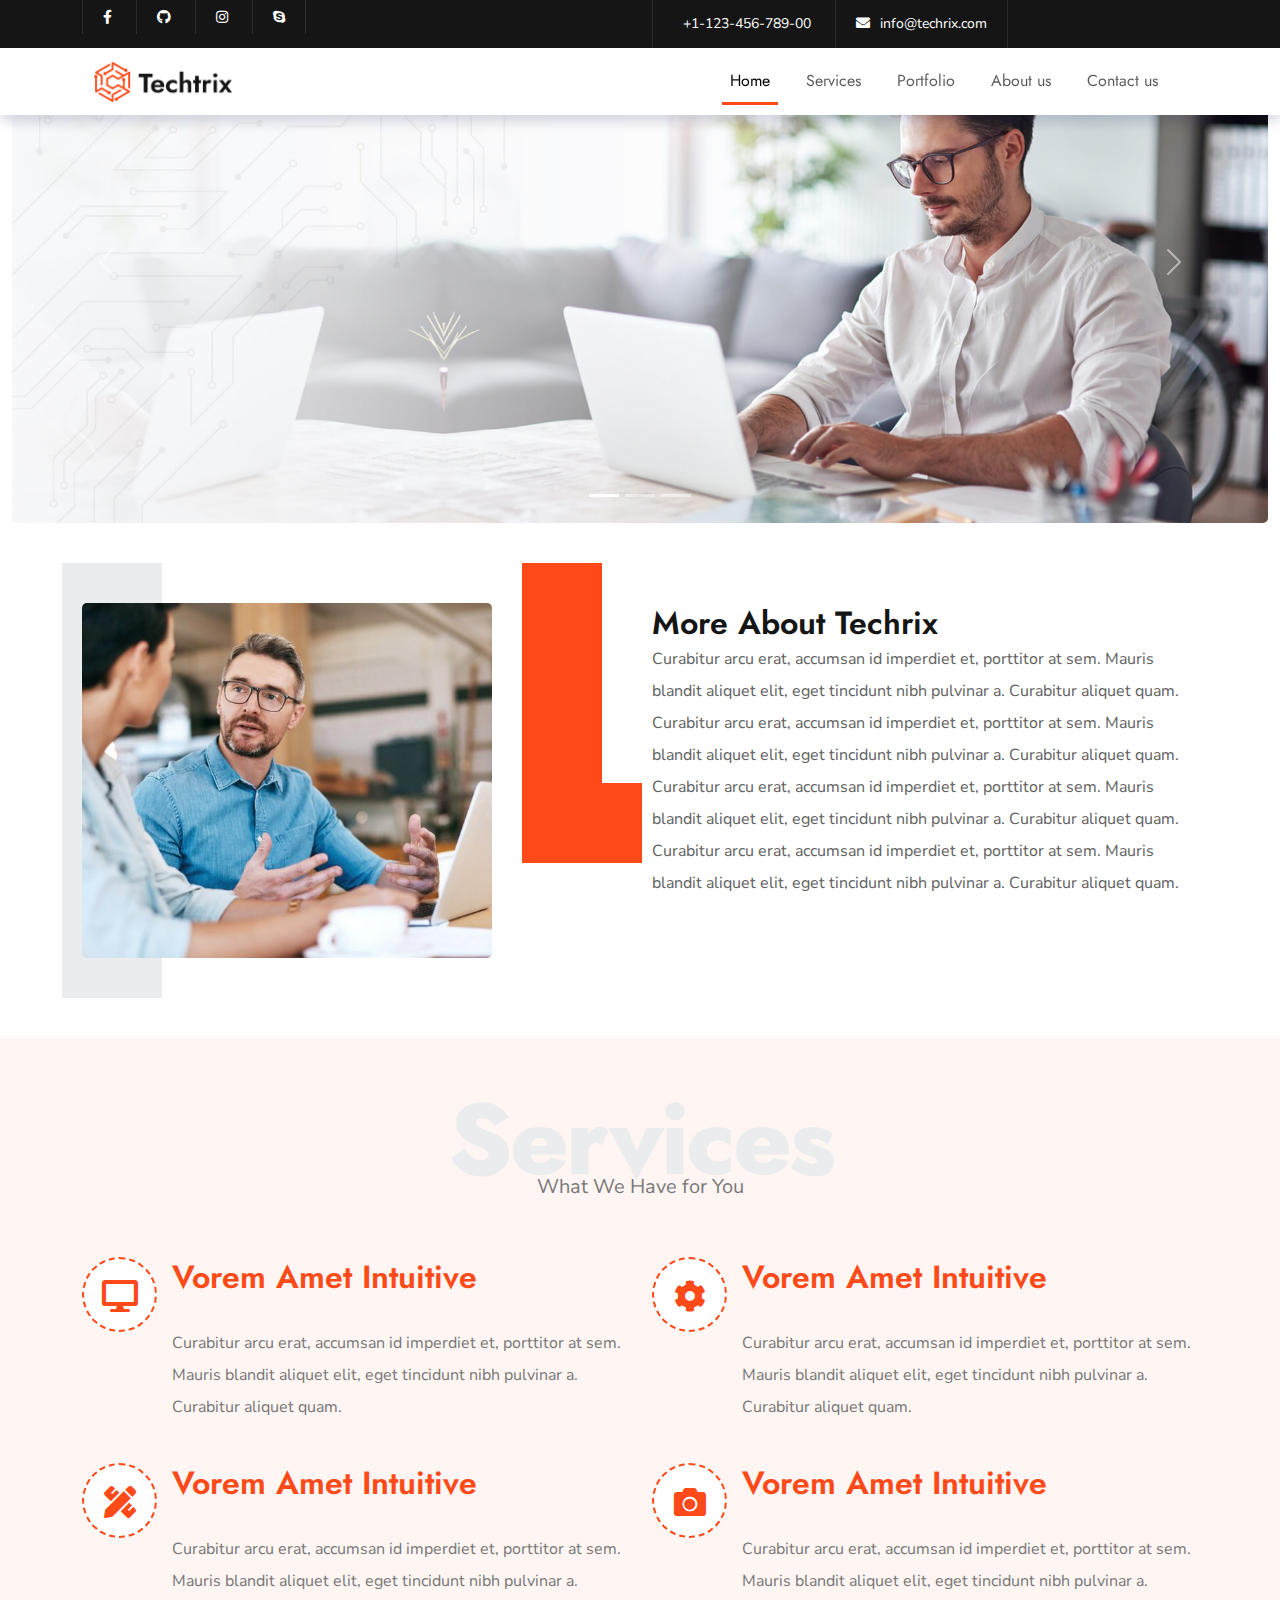
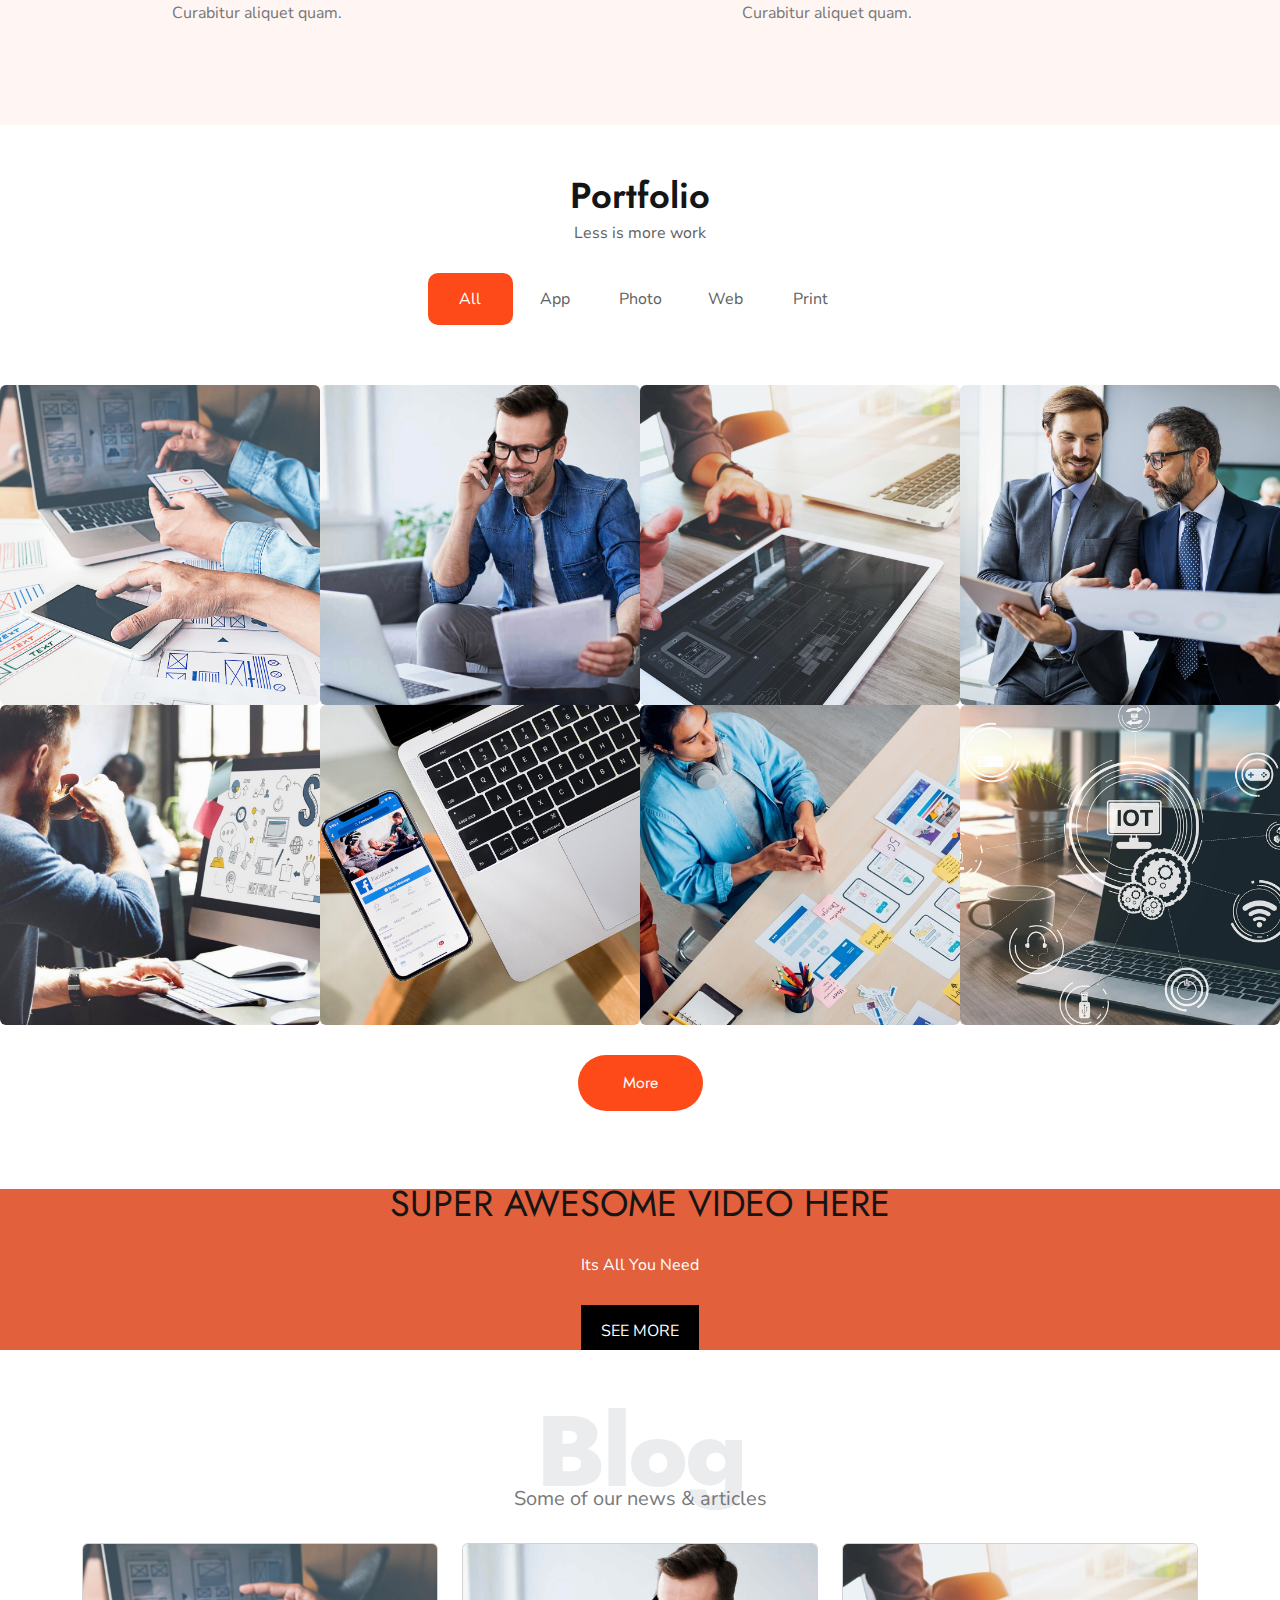
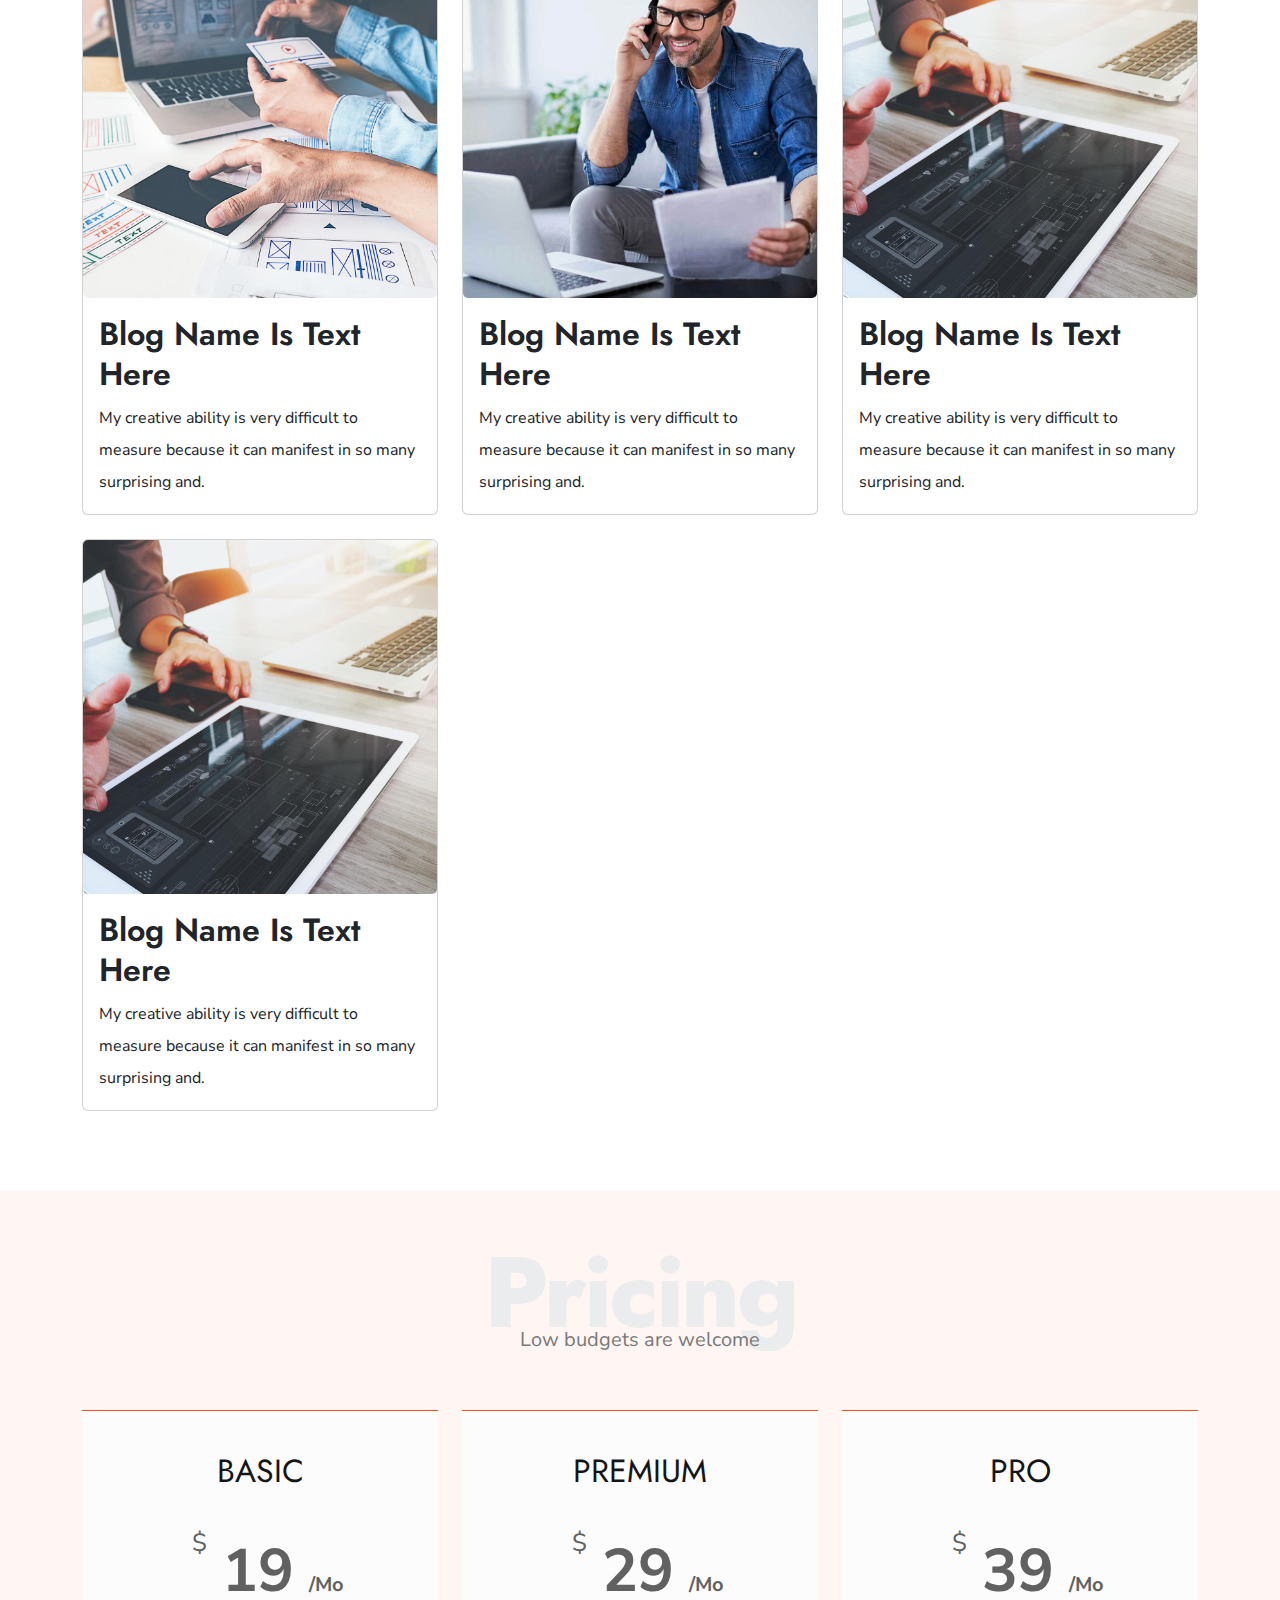
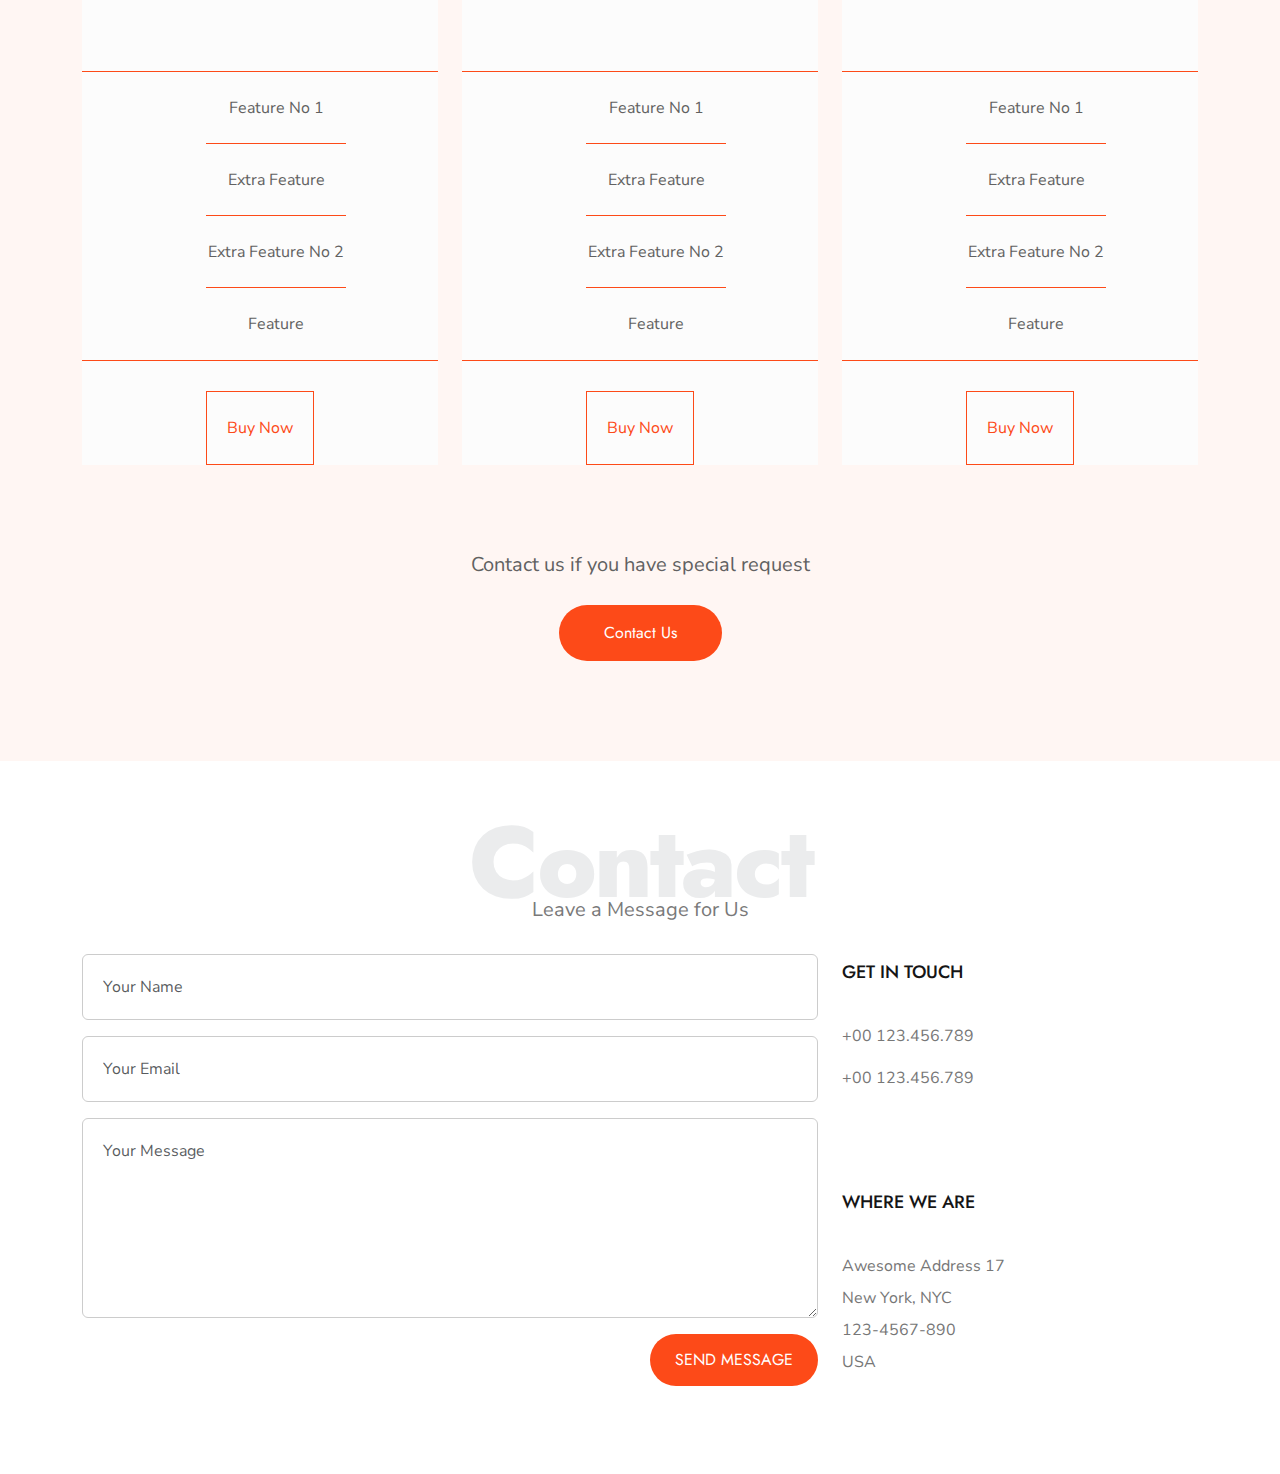
==== html&css tasks DEPI/starting-with-bootstrap/index.html @ ec38d416 "adding bootstrap task" ====
<!DOCTYPE html>
<html lang="en">
  <head>
    <meta charset="UTF-8" />
    <meta http-equiv="X-UA-Compatible" content="IE=edge" />
    <meta name="viewport" content="width=device-width, initial-scale=1.0" />
    <title>Techrix | It solution</title>
    <!-- Google Fonts -->
    <link rel="preconnect" href="https://fonts.gstatic.com" />
    <link
      href="https://fonts.googleapis.com/css2?family=Jost:ital,wght@0,100;0,200;0,300;0,400;0,500;0,600;0,700;0,800;0,900;1,100;1,200;1,300;1,400;1,500;1,600;1,700;1,800;1,900&family=Nunito+Sans:ital,wght@0,200;0,300;0,400;0,600;0,700;0,800;0,900;1,200;1,300;1,400;1,600;1,700;1,800;1,900&display=swap"
      rel="stylesheet"
    />
    <link rel="shortcut icon" href="./assets/images/favicon.ico" />
    <!-- Render All Elements Normally -->
    <link rel="stylesheet" href="./assets/css/bootstrap.min.css" />
    <!-- Font Awesome Library -->
    <link rel="stylesheet" href="./assets/css/all.min.css" />
    <!-- Main Template CSS File -->
    <link rel="stylesheet" href="./assets//css/style.css" />
    <link rel="stylesheet" href="./assets/css/responsive.css" />
  </head>

  <body>
    <!-- Start Header -->
    <header>
      <div class="top-header">
        <div class="container">
          <div class="row align-items-start">
            <div
              class="col-lg-6 d-flex col-md-6 d-flex col-sm-6 d-flex col-xs-6 d-flex"
            >
              <div class="header-social text-right">
                <ul>
                  <li>
                    <a href="#"><i class="fab fa-facebook-f"></i></a>
                  </li>
                  <li>
                    <a href="#"><i class="fab fa-github"></i></a>
                  </li>
                  <li>
                    <a href="#"><i class="fab fa-instagram"></i></a>
                  </li>
                  <li>
                    <a href="#"><i class="fab fa-skype"></i></a>
                  </li>
                </ul>
              </div>
            </div>
            <div class="col-lg-6 d-flex ms-lg-auto text-end">
              <div class="header-contact">
                <ul>
                  <li>
                    <a href="tel:+112345678900"
                      ><i class="fas fa-phone-flip"></i
                      ><span>+1-123-456-789-00</span></a
                    >
                  </li>
                  <li>
                    <a href="mailto:info@techrix.com"
                      ><i class="fas fa-envelope"></i
                      ><span>info@techrix.com</span></a
                    >
                  </li>
                </ul>
              </div>
            </div>
          </div>
        </div>
      </div>

      <div class="main-header">
        <div class="container">
          <div class="row">
            <div class="col-lg-12">
              <nav class="navbar navbar-expand-lg bg-body-tertiary">
                <div class="container-fluid">
                  <a class="navbar-brand" href="#">
                    <img src="./assets/images/logo-dark.png" alt="" />
                  </a>
                  <button
                    class="navbar-toggler"
                    type="button"
                    data-bs-toggle="collapse"
                    data-bs-target="#navbarSupportedContent"
                    aria-controls="navbarSupportedContent"
                    aria-expanded="false"
                    aria-label="Toggle navigation"
                  >
                    <span class="navbar-toggler-icon"></span>
                  </button>
                  <div
                    class="collapse navbar-collapse"
                    id="navbarSupportedContent"
                  >
                    <ul class="navbar-nav ms-lg-auto text-end mb-2 mb-lg-0">
                      <li class="nav-item">
                        <a class="nav-link active" aria-current="page" href="#"
                          >Home</a
                        >
                      </li>
                      <li class="nav-item">
                        <a class="nav-link" href="#">Services</a>
                      </li>
                      <li class="nav-item">
                        <a class="nav-link" href="#">Portfolio</a>
                      </li>
                      <li class="nav-item">
                        <a class="nav-link" href="#">About us</a>
                      </li>
                      <li class="nav-item">
                        <a class="nav-link" href="#">Contact us</a>
                      </li>
                    </ul>
                  </div>
                </div>
              </nav>
            </div>
          </div>
        </div>
      </div>
    </header>
    <!-- End Header -->
    <!-- start landing page -->
    <section class="slider">
      <div class="container-fluid">
        <div id="carouselExampleIndicators" class="carousel slide">
          <div class="carousel-indicators">
            <button
              type="button"
              data-bs-target="#carouselExampleIndicators"
              data-bs-slide-to="0"
              class="active"
              aria-current="true"
              aria-label="Slide 1"
            ></button>
            <button
              type="button"
              data-bs-target="#carouselExampleIndicators"
              data-bs-slide-to="1"
              aria-label="Slide 2"
            ></button>
            <button
              type="button"
              data-bs-target="#carouselExampleIndicators"
              data-bs-slide-to="2"
              aria-label="Slide 3"
            ></button>
          </div>
          <div class="carousel-inner">
            <div class="carousel-item active">
              <img
                src="./assets/images/banner.jpg"
                class="d-block w-100"
                alt="..."
              />
            </div>
            <div class="carousel-item">
              <img
                src="./assets/images/banner.jpg"
                class="d-block w-100"
                alt="..."
              />
            </div>
            <div class="carousel-item">
              <img
                src="./assets/images/banner.jpg"
                class="d-block w-100"
                alt="..."
              />
            </div>
          </div>
          <button
            class="carousel-control-prev"
            type="button"
            data-bs-target="#carouselExampleIndicators"
            data-bs-slide="prev"
          >
            <span class="carousel-control-prev-icon" aria-hidden="true"></span>
            <span class="visually-hidden">Previous</span>
          </button>
          <button
            class="carousel-control-next"
            type="button"
            data-bs-target="#carouselExampleIndicators"
            data-bs-slide="next"
          >
            <span class="carousel-control-next-icon" aria-hidden="true"></span>
            <span class="visually-hidden">Next</span>
          </button>
        </div>
      </div>
    </section>
    <!-- end landing page -->
    <!-- start about us -->
    <section class="about-us">
      <div class="container">
        <div class="row">
          <div class="col-lg-6 d-flex">
            <div class="about-image">
              <img src="./assets/images/about.jpg" alt="" />
            </div>
          </div>
          <div class="col-lg-6 d-flex">
            <div class="about-info">
              <div class="text">
                <h3>More About Techrix</h3>
                <p>
                  Curabitur arcu erat, accumsan id imperdiet et, porttitor at
                  sem. Mauris blandit aliquet elit, eget tincidunt nibh pulvinar
                  a. Curabitur aliquet quam. Curabitur arcu erat, accumsan id
                  imperdiet et, porttitor at sem. Mauris blandit aliquet elit,
                  eget tincidunt nibh pulvinar a. Curabitur aliquet quam.
                  Curabitur arcu erat, accumsan id imperdiet et, porttitor at
                  sem. Mauris blandit aliquet elit, eget tincidunt nibh pulvinar
                  a. Curabitur aliquet quam. Curabitur arcu erat, accumsan id
                  imperdiet et, porttitor at sem. Mauris blandit aliquet elit,
                  eget tincidunt nibh pulvinar a. Curabitur aliquet quam.
                </p>
              </div>
            </div>
          </div>
        </div>
      </div>
    </section>
    <!-- end about us -->
    <!-- Start Services -->
    <div class="services">
      <div class="container">
        <div class="main-heading">
          <h2 class="special-heading">Services</h2>
          <p>What We Have for You</p>
        </div>
        <div class="services-container row g-4">
          <div
            class="srv-box overflow-hidden position-relative col-sm-12 col-lg-6 d-flex d-md-flex flex-md-row text-md-start d-sm-flex flex-sm-column text-sm-center"
          >
            <div class="icon-holder offset-sm-5 offset-md-0 col-sm-2 col-md">
              <i class="fas fa-desktop fa-3x"></i>
            </div>
            <div class="text">
              <h3>Vorem amet intuitive</h3>
              <p>
                Curabitur arcu erat, accumsan id imperdiet et, porttitor at sem.
                Mauris blandit aliquet elit, eget tincidunt nibh pulvinar a.
                Curabitur aliquet quam.
              </p>
            </div>
          </div>
          <div
            class="srv-box overflow-hidden position-relative col-sm-12 col-lg-6 d-flex d-md-flex flex-md-row text-md-start d-sm-flex flex-sm-column text-sm-center"
          >
            <div class="icon-holder offset-sm-5 offset-md-0 col-sm-2 col-md">
              <i class="fas fa-cog fa-3x"></i>
            </div>
            <div class="text">
              <h3>Vorem amet intuitive</h3>
              <p>
                Curabitur arcu erat, accumsan id imperdiet et, porttitor at sem.
                Mauris blandit aliquet elit, eget tincidunt nibh pulvinar a.
                Curabitur aliquet quam.
              </p>
            </div>
          </div>
          <div
            class="srv-box overflow-hidden position-relative col-sm-12 col-lg-6 d-flex d-md-flex flex-md-row text-md-start d-sm-flex flex-sm-column text-sm-center"
          >
            <div class="icon-holder offset-sm-5 offset-md-0 col-sm-2 col-md">
              <i class="fas fa-pencil-ruler fa-3x"></i>
            </div>
            <div class="text">
              <h3>Vorem amet intuitive</h3>
              <p>
                Curabitur arcu erat, accumsan id imperdiet et, porttitor at sem.
                Mauris blandit aliquet elit, eget tincidunt nibh pulvinar a.
                Curabitur aliquet quam.
              </p>
            </div>
          </div>
          <div
            class="srv-box overflow-hidden position-relative col-sm-12 col-lg-6 d-flex d-md-flex flex-md-row text-md-start d-sm-flex flex-sm-column text-sm-center"
          >
            <div class="icon-holder offset-sm-5 offset-md-0 col-sm-2 col-md">
              <i class="fas fa-camera fa-3x"></i>
            </div>
            <div class="text">
              <h3>Vorem amet intuitive</h3>
              <p>
                Curabitur arcu erat, accumsan id imperdiet et, porttitor at sem.
                Mauris blandit aliquet elit, eget tincidunt nibh pulvinar a.
                Curabitur aliquet quam.
              </p>
            </div>
          </div>
        </div>
      </div>
    </div>

    <!-- End Services -->
    <!-- Start Portfolio -->
    <div class="portfolio py-5">
      <div class="container">
        <div class="text-center mb-4">
          <h2 class="special-heading">Portfolio</h2>
          <p>Less is more work</p>
        </div>
        <ul class="nav justify-content-center mb-4 shuffle">
          <li class="nav-item active">All</li>
          <li class="nav-item">App</li>
          <li class="nav-item">Photo</li>
          <li class="nav-item">Web</li>
          <li class="nav-item">Print</li>
        </ul>
      </div>
      <div class="imgs-container d-flex flex-wrap">
        <div
          class="box col-sm-12 col-md-6 col-lg-3 position-relative overflow-hidden"
        >
          <img
            src="./assets/images/port-1.jpg"
            alt=""
            class="img-fluid rounded"
          />
          <div class="caption position-absolute p-3 bg-white text-dark w-100">
            <h4>Awesome Image</h4>
            <p>Photography</p>
          </div>
        </div>
        <div
          class="box col-sm-12 col-md-6 col-lg-3 position-relative overflow-hidden"
        >
          <img
            src="./assets/images/port-2.jpg"
            alt=""
            class="img-fluid rounded"
          />
          <div class="caption position-absolute p-3 bg-white text-dark w-100">
            <h4>Awesome Image</h4>
            <p>Photography</p>
          </div>
        </div>
        <div
          class="box col-sm-12 col-md-6 col-lg-3 position-relative overflow-hidden"
        >
          <img
            src="./assets/images/port-3.jpg"
            alt=""
            class="img-fluid rounded"
          />
          <div class="caption position-absolute p-3 bg-white text-dark w-100">
            <h4>Awesome Image</h4>
            <p>Photography</p>
          </div>
        </div>
        <div
          class="box col-sm-12 col-md-6 col-lg-3 position-relative overflow-hidden"
        >
          <img
            src="./assets/images/port-4.jpg"
            alt=""
            class="img-fluid rounded"
          />
          <div class="caption position-absolute p-3 bg-white text-dark w-100">
            <h4>Awesome Image</h4>
            <p>Photography</p>
          </div>
        </div>
        <div
          class="box col-sm-12 col-md-6 col-lg-3 position-relative overflow-hidden"
        >
          <img
            src="./assets/images/port-5.jpg"
            alt=""
            class="img-fluid rounded"
          />
          <div class="caption position-absolute p-3 bg-white text-dark w-100">
            <h4>Awesome Image</h4>
            <p>Photography</p>
          </div>
        </div>
        <div
          class="box col-sm-12 col-md-6 col-lg-3 position-relative overflow-hidden"
        >
          <img
            src="./assets/images/port-6.jpg"
            alt=""
            class="img-fluid rounded"
          />
          <div class="caption position-absolute p-3 bg-white text-dark w-100">
            <h4>Awesome Image</h4>
            <p>Photography</p>
          </div>
        </div>
        <div
          class="box col-sm-12 col-md-6 col-lg-3 position-relative overflow-hidden"
        >
          <img
            src="./assets/images/port-7.jpg"
            alt=""
            class="img-fluid rounded"
          />
          <div class="caption position-absolute p-3 bg-white text-dark w-100">
            <h4>Awesome Image</h4>
            <p>Photography</p>
          </div>
        </div>
        <div
          class="box col-sm-12 col-md-6 col-lg-3 position-relative overflow-hidden"
        >
          <img
            src="./assets/images/port-8.jpg"
            alt=""
            class="img-fluid rounded"
          />
          <div class="caption position-absolute p-3 bg-white text-dark w-100">
            <h4>Awesome Image</h4>
            <p>Photography</p>
          </div>
        </div>
      </div>
      <a href="#" class="theming-btn primary-button">More</a>
    </div>
    <!-- End Portfolio -->
    <!-- Start Video -->
    <!-- Start Video -->
    <div class="video position-relative overflow-hidden">
      <video autoplay muted loop class="w-100">
        <source src="./assets/video/video.mp4" type="video/mp4" />
      </video>
      <div
        class="text position-absolute top-50 start-50 translate-middle text-center p-4 w-100"
      >
        <h2 class="mb-4 text-uppercase">Super Awesome Video Here</h2>
        <p class="mb-4">Its All You Need</p>
        <button class="text-uppercase">See More</button>
      </div>
    </div>
    <!-- End Video -->
    <!-- Start Skills -->
    <div class="our-blog">
      <div class="container">
        <div class="main-heading text-center mb-4">
          <h2 class="special-heading">Blog</h2>
          <p>Some of our news & articles</p>
        </div>
        <div class="row g-4">
          <div class="col-lg-4 col-md-6">
            <div class="card bg-white">
              <img
                src="./assets/images/port-1.jpg"
                class="card-img-top"
                alt="Blog Image 1"
              />
              <div class="card-body">
                <h3 class="card-title">
                  <a href="#">Blog name is text here</a>
                </h3>
                <p class="card-text">
                  My creative ability is very difficult to measure because it
                  can manifest in so many surprising and.
                </p>
              </div>
            </div>
          </div>

          <div class="col-lg-4 col-md-6">
            <div class="card bg-white">
              <img
                src="./assets/images/port-2.jpg"
                class="card-img-top"
                alt="Blog Image 2"
              />
              <div class="card-body">
                <h3 class="card-title">
                  <a href="#">Blog name is text here</a>
                </h3>
                <p class="card-text">
                  My creative ability is very difficult to measure because it
                  can manifest in so many surprising and.
                </p>
              </div>
            </div>
          </div>

          <div class="col-lg-4 col-md-6">
            <div class="card bg-white">
              <img
                src="./assets/images/port-3.jpg"
                class="card-img-top"
                alt="Blog Image 3"
              />
              <div class="card-body">
                <h3 class="card-title">
                  <a href="#">Blog name is text here</a>
                </h3>
                <p class="card-text">
                  My creative ability is very difficult to measure because it
                  can manifest in so many surprising and.
                </p>
              </div>
            </div>
          </div>

          <div class="col-lg-4 col-md-6">
            <div class="card bg-white">
              <img
                src="./assets/images/port-3.jpg"
                class="card-img-top"
                alt="Blog Image 4"
              />
              <div class="card-body">
                <h3 class="card-title">
                  <a href="#">Blog name is text here</a>
                </h3>
                <p class="card-text">
                  My creative ability is very difficult to measure because it
                  can manifest in so many surprising and.
                </p>
              </div>
            </div>
          </div>
        </div>
        <!-- Closing div for .row -->
      </div>
      <!-- Closing div for .container -->
    </div>
    <!-- Closing div for .our-blog -->

    <!-- End Skills -->

    <!-- Start Pricing -->
    <div class="pricing">
      <div class="container mx-auto">
        <div class="main-heading">
          <h2 class="special-heading">Pricing</h2>
          <p>Low budgets are welcome</p>
        </div>
        <div class="plans row g-4">
          <div class="col-lg-4 col-md-6">
            <div class="plan">
              <div class="head">
                <h3>Basic</h3>
                <span>19</span>
              </div>
              <ul>
                <li>Feature No 1</li>
                <li>Extra Feature</li>
                <li>Extra Feature No 2</li>
                <li>Feature</li>
              </ul>
              <div class="foot">
                <a href="#">Buy Now</a>
              </div>
            </div>
          </div>
          <div class="col-lg-4 col-md-6">
            <div class="plan">
              <div class="head">
                <h3>Premium</h3>
                <span>29</span>
              </div>
              <ul>
                <li>Feature No 1</li>
                <li>Extra Feature</li>
                <li>Extra Feature No 2</li>
                <li>Feature</li>
              </ul>
              <div class="foot">
                <a href="#">Buy Now</a>
              </div>
            </div>
          </div>
          <div class="col-lg-4 col-md-6">
            <div class="plan">
              <div class="head">
                <h3>Pro</h3>
                <span>39</span>
              </div>
              <ul>
                <li>Feature No 1</li>
                <li>Extra Feature</li>
                <li>Extra Feature No 2</li>
                <li>Feature</li>
              </ul>
              <div class="foot">
                <a href="#">Buy Now</a>
              </div>
            </div>
          </div>
        </div>
        <p class="contact-text">Contact us if you have special request</p>
        <a href="#" class="theming-btn primary-button">Contact Us</a>
      </div>
    </div>
    <!-- End Pricing -->
    <!-- Start Contact -->
    <div class="contact">
      <div class="container mx-auto">
        <div class="main-heading text-center mb-4">
          <h2 class="special-heading">Contact</h2>
          <p>Leave a Message for Us</p>
        </div>
        <div class="row content">
          <form action="" class="col-lg-8 mb-4 mb-lg-0 order-lg-0 order-md-1">
            <input
              class="main-input form-control mb-3"
              type="text"
              name="name"
              placeholder="Your Name"
            />
            <input
              class="main-input form-control mb-3"
              type="email"
              name="mail"
              placeholder="Your Email"
            />
            <textarea
              class="main-input form-control mb-3"
              name="message"
              placeholder="Your Message"
            ></textarea>
            <input
              type="submit"
              class="theming-btn primary-button btn btn-primary"
              value="Send Message"
            />
          </form>
          <div class="info col-lg-4  text-center text-lg-start">
            <h4>Get In Touch</h4>
            <span class="phone d-block">+00 123.456.789</span>
            <span class="phone d-block">+00 123.456.789</span>
            <h4>Where We Are</h4>
            <address>
              Awesome Address 17<br />New York, NYC<br />123-4567-890<br />USA
            </address>
          </div>
        </div>
      </div>
    </div>
    
    <!-- End Contact -->

    <!-- ---------------------------------------------------- -->
    <script src="./assets/js/jquery-3.7.1.min.js"></script>
    <script src="./assets/js/jquery-ui.min.js"></script>
    <script src="./assets/js/popper.min.js"></script>
    <script src="./assets/js/bootstrap.min.js"></script>

    <script src="./assets/js/app.js"></script>
  </body>
</html>
---- html&css tasks DEPI/starting-with-bootstrap/assets/css/style.css ----
/*================================================
Fonts
================================================*/

@import url("https://fonts.googleapis.com/css2?family=Jost:ital,wght@0,100;0,200;0,300;0,400;0,500;0,600;0,700;0,800;0,900;1,100;1,200;1,300;1,400;1,500;1,600;1,700;1,800;1,900&family=Nunito+Sans:ital,wght@0,200;0,300;0,400;0,600;0,700;0,800;0,900;1,200;1,300;1,400;1,600;1,700;1,800;1,900&display=swap");

/* Start Variables */
:root {
  --primary-color: #fd4a18;
  --dark-color: #151515;
  --secondary-color: #616161;
  --grey-color: #f7f8f9;
  --white-color: #ffffff;
  --body-fonts: "Nunito Sans", sans-serif;
  --title-fonts: "Jost", sans-serif;
  --transparent-color: rgb(253 74 24 / 72%);
  --section-padding: 80px;
}
.italicFont {
  color: green !important;
}
::-moz-selection {
  text-shadow: none;
  background: var(--primary-color);
  color: #fff;
}
::selection {
  text-shadow: none;
  background: var(--primary-color);
  color: #fff;
}

/* End Variables */
/* Start Global Rules */
* {
  -webkit-box-sizing: border-box;
  -moz-box-sizing: border-box;
  box-sizing: border-box;
  padding: 0;
  margin: 0;
}
html {
  scroll-behavior: smooth;
  outline: 1px solid red;
}
body {
  background: var(--white-color);
  font-family: var(--body-fonts), sans-serif;
  font-size: 1rem;
  font-style: normal;
  font-weight: normal;
  line-height: 2;
  color: var(--secondary-color);
}

h1,
h2,
h3,
h4,
h5,
h6 {
  font-family: var(--title-fonts);
  color: var(--dark-color);
  font-style: normal;
  text-transform: capitalize;
  font-weight: 600;
  margin: 0;
  word-wrap: break-word;
}

h1 a,
h2 a,
h3 a,
h4 a,
h5 a,
h6 a {
  color: inherit;
  text-decoration: none !important;
}

h1 {
  font-size: 40px;
  font-style: normal;
  line-height: 48px;
}

h2 {
  font-size: 36px;
  font-style: normal;
  line-height: 44px;
}

h3 {
  font-size: 32px;
  font-style: normal;
  line-height: 40px;
}

h4 {
  font-size: 28px;
  font-style: normal;
  line-height: 36px;
}

h5 {
  font-size: 24px;
  font-style: normal;
  line-height: 32px;
}

h6 {
  font-size: 20px;
  font-style: normal;
  line-height: 28px;
}

/*===== HTML Tags =====*/
a,
.button {
  color: var(--primary-color);
  outline: none !important;
  transition: all 0.5s ease-in-out;
  text-decoration: none !important;
}

a:focus,
a:hover {
  color: var(--primary-color);
  outline: none;
}

textarea {
  resize: vertical;
}

img {
  max-width: 100%;
  height: auto;
  border-radius: 5px;
}

pre {
  background: var(--white-color);
  padding: 15px;
  border: 1px solid var(--grey-color);
}

hr {
  margin: 0;
  padding: 0px;
  border-bottom: 1px solid #e0e0e0;
  border-top: 0px;
}

b,
strong {
  font-weight: 600;
}

ul {
  list-style: none;
}
 
/* start loading icon */
#loading-screen {
  position: fixed;
  width: 100%;
  height: 100%;
  background-color: white;
  display: flex;
  justify-content: center;
  align-items: center;
  font-size: 2rem;
  animation: loader-animation 3s forwards;
  top: 0px;
  z-index: 99999999999; /* 3 seconds for the fade out */
}
#loading-screen img {
  max-width: 200px;
}
@keyframes loader-animation {
  0% {
    opacity: 1;
  }
  90% {
    opacity: 1;
  }
  100% {
    opacity: 0;
    display: none; /* Ensures the element is removed after fade out */
  }
}
/* end loading icon */
/* Start Components */
.main-heading {
  text-align: center;
  margin-bottom: 50px;
}

.main-heading .special-heading {
  color: #ebeced;
  font-size: 100px;
  text-align: center;
  font-weight: 800;
  letter-spacing: -3px;
  margin: 0;
}

.main-heading p {
  margin: 5px 0 0;
  font-size: 20px;
  text-align: center;
  color: #797979;
}
/* End Components */

/* Start theming buttons */

.theming-btn {
  font-family: var(--title-fonts);
  font-size: 16px;
  padding: 12px 45px;
  line-height: 2;
  position: relative;
  width: auto;
  vertical-align: middle;
  display: inline-block;
  overflow: hidden;
  -webkit-border-radius: 50px;
  -moz-border-radius: 50px;
  border-radius: 50px;
}

.primary-button {
  background: var(--primary-color);
  color: var(--white-color);
}
.primary-button:hover,
.primary-button:focus {
  background: var(--dark-color);
  color: var(--white-color);
}

.secondary-button {
  background: var(--dark-color);
  color: var(--white-color);
}
.secondary-button:hover,
.secondary-button:focus {
  background: var(--primary-color);
  color: var(--white-color);
}
/* End theming buttons */

/* Start Header */
header {
  position: fixed;
  top: 0;
  left: 0;
  display: inline-block;
  width: 100%;
  -webkit-box-shadow: 0px 5px 15px 0px rgba(0, 33, 85, 0.1);
  -moz-box-shadow: 0px 5px 15px 0px rgba(0, 33, 85, 0.1);
  box-shadow: 0px 5px 15px 0px rgba(0, 33, 85, 0.1);
  background: var(--white-color);
  z-index: 99;
}
.main-header {
  -webkit-box-shadow: 0px 5px 15px 0px rgba(0, 33, 85, 0.1);
  -moz-box-shadow: 0px 5px 15px 0px rgba(0, 33, 85, 0.1);
  box-shadow: 0px 5px 15px 0px rgba(0, 33, 85, 0.1);
  background: var(--white-color);
}
.main-header .bg-body-tertiary {
  background-color: transparent !important;
}
header .main-nav {
  position: relative;
  padding: 25px 0px;
}

 

header .top-header {
  background: var(--dark-color);
  padding: 0;
  font-size: 14px;
}

header .top-header .header-social ul {
  margin: 0;
  padding: 0;
}

header .top-header .header-social ul li {
  list-style: none;
  display: inline-flex;
  border-left: 1px solid rgba(255, 255, 255, 0.1);
}

header .top-header .header-social ul li a {
  color: var(--white-color);
  padding: 10px 20px;
  display: inline-flex;
}

header .top-header .top-header ul li a:hover {
  color: var(--white-color);
  background: var(--primary-color);
}

header .top-header .header-social ul li:last-child {
  border-right: 1px solid rgba(255, 255, 255, 0.1);
}

header .top-header .header-contact ul {
  margin: 0;
  padding: 0;
}

header .top-header .header-contact ul li {
  list-style: none;
  display: inline-block;
  color: var(--white-color);
  border-left: 1px solid rgba(255, 255, 255, 0.1);
  padding: 10px 20px;
}
header .top-header .header-contact ul li:last-child {
  margin-right: 0;
  border-right: 1px solid rgba(255, 255, 255, 0.1);
}

header .top-header .header-contact ul li i {
  margin-right: 10px;
}

header .top-header .header-contact ul li a {
  color: var(--white-color);
}

header .top-header .header-contact ul li a:hover {
  color: var(--white-color);
  background: transparent;
}

header .navbar-brand img {
  height: 40px;
}


 
 
header nav ul li a {
  padding: 40px 10px;
  font-family: var(--title-fonts);
  position: relative;
  margin-right: 20px;
  color: var(--dark-color);
  line-height: 27px;
  font-weight: 400;
  z-index: 2;
}
header nav ul li a.active,
header nav ul li a:hover {
  color: var(--primary-color);
  border-bottom: 3px solid var(--primary-color);
}
header nav .form {
  position: relative;
  margin-left: 30px;
}
@media (max-width: 992px) {
  header nav .form {
    display: none;
  }
}
/* End Header */
/* Start Landing */
.landing {
  /* min-height: 100vh;
  background-size: cover; */
  position: relative;
}
.landing .overlay {
  position: absolute;
  left: 0;
  top: 0;
  width: 100%;
  height: 100%;
  background-color: rgb(253 74 24 / 22%);
  z-index: 9;
}
.landing .text {
  position: absolute;
  left: 0;
  top: 50%;
  transform: translateY(-50%);
  width: 50%;
  padding: 50px;
  background-color: var(--transparent-color);
  color: white;
  display: flex;
  justify-content: flex-end;
}
.landing .text .content {
  max-width: 500px;
}
@media (max-width: 767px) {
  .landing .text {
    width: 100%;
  }
  .landing .text .content {
    max-width: 100%;
  }
}
.landing .text .content h2 {
  font-weight: 900;
}
.landing .text .content p {
  font-size: 14px;
  line-height: 2;
}
.landing .change-background {
  position: absolute;
  top: 50%;
  transform: translateY(-50%);
  color: #ddd;
}
@media (max-width: 767px) {
  .landing .change-background {
    display: none;
  }
}
.landing .fa-angle-left {
  left: 30px;
}
.landing .fa-angle-right {
  right: 30px;
}
.landing .bullets {
  position: absolute;
  left: 50%;
  transform: translateX(-50%);
  bottom: 30px;
  display: flex;
}
.landing .bullets li {
  width: 20px;
  height: 20px;
  border: 1px solid white;
  border-radius: 50%;
  margin-right: 10px;
}
.landing .bullets li.active {
  background-color: var(--primary-color);
  border-color: var(--primary-color);
}
/* End Landing */

/* Start About */
.about-us {
  padding-top: var(--section-padding);
  padding-bottom: var(--section-padding);
}
 

.about-us   .about-image {
  position: relative;
  max-width: 410px;
}

.about-us   .about-image::before {
  content: "";
  position: absolute;
  background-color: #ebeced;
  width: 100px;
  height: calc(100% + 80px);
  top: -40px;
  left: -20px;
  z-index: -1;
}

.about-us   .about-image::after {
  top: -40px;
  content: "";
  position: absolute;
  width: 120px;
  height: 300px;
  border-left: 80px solid var(--primary-color);
  border-bottom: 80px solid var(--primary-color);
  z-index: -1;
  right: -150px;
  -webkit-animation: bounceHero 3s infinite;
  animation: bounceHero 3s infinite;
}

@-webkit-keyframes bounceHero {
  0% {
    top: 0px;
  }
  50% {
    top: 25px;
  }
  100% {
    top: 0px;
  }
}

@keyframes bounceHero {
  0% {
    top: 0px;
  }
  50% {
    top: 25px;
  }
  100% {
    top: 0px;
  }
}

@media (max-width: 992px) {
  .about-us  .about-image::after,
  .about-us  .about-image::before {
    display: none;
  }
}
/* End About */

/* Start Services */
.services {
  padding-top: var(--section-padding);
  padding-bottom: var(--section-padding);
  background-color: #fff6f3;
}
/* @media (min-width: 768px) {
  .services .services-container {
    display: grid;
    grid-template-columns: repeat(auto-fill, minmax(450px, 1fr));
    grid-column-gap: 40px;
    grid-row-gap: 60px;
  }
} */
/* .services .srv-box {
  display: flex;
} */

.services .srv-box .icon-holder {
  min-width: 75px;
  height: 75px;
  background-color: #fff;
  text-align: center;
  border-radius: 50%;
  line-height:5.5;
  margin-right: 15px;
  display: inline-block;
  border: 2px dashed var(--primary-color);
}
 
.services .srv-box .icon-holder i {
  color: var(--primary-color);
  font-size: 2rem;
}

@media (max-width: 767px) {
  .services .srv-box {
    /* display: flex;
    flex-direction: column;
    text-align: center; */
    margin-bottom: 40px;
  }
  .services .srv-box i {
    margin: 0 0 30px;
  }
}
.services .srv-box h3 {
  margin-bottom: 30px;
  color: var(--primary-color);
}
.services .srv-box p {
  line-height: 2;
  color: #777;
}
/* End Services */
 
/* Start Portfolio */
.portfolio {
  padding-top: var(--section-padding);
  padding-bottom: var(--section-padding);
}
.portfolio .shuffle {
  display: flex;
  justify-content: center;
}
.portfolio .shuffle li {
  padding: 10px;
  min-width: 85px;
  text-align: center;
  border-radius: 10px;
}
.portfolio .shuffle li.active {
  background-color: var(--primary-color);
  color: white;
}
.portfolio .imgs-container {
  /* display: flex;
  flex-wrap: wrap; */
  margin-top: 60px;
}

.portfolio .imgs-container .box:hover .caption {
  bottom: 0;
}
.portfolio .imgs-container .box:hover img {
  transform: rotate(3deg) scale(1.1);
}
/* @media (min-width: 768px) {
  .portfolio .imgs-container .box {
    flex-basis: 50%;
  }
}
@media (min-width: 1199px) {
  .portfolio .imgs-container .box {
    flex-basis: 25%;
  }
} */
.portfolio .imgs-container .box img {
  max-width: 100%;
  transition: 0.3s;
}
.portfolio .imgs-container .box .caption {

  left: 0;
 

  transition: 0.3s;
  bottom: -100%;
}
.portfolio .imgs-container .box .caption h4 {
  font-weight: normal;
  margin-bottom: 10px;
}
.portfolio .imgs-container .box .caption p {
  color: var(--primary-color);
}
.portfolio .primary-button {
  display: block;
  width: fit-content;
  margin: 30px auto;
}
/* End Portfolio */
/* Start Video */
.video {
  position: relative;
}
.video::before {
  content: "";
  position: absolute;
  left: 0;
  top: 0;
  width: 100%;
  height: 100%;
  background-color: rgb(0 0 0 / 40%);
}
.video video {
  width: 100%;
}
.video .text {
  width: 100%;
  position: absolute;
  top: 50%;
  transform: translateY(-50%);
  padding: 50px;
  background-color: var(--transparent-color);
  color: white;
  text-align: center;
}
.video .text h2 {
  margin: 0 0 30px;
  text-transform: uppercase;
  font-weight: normal;
}
.video .text p {
  margin-bottom: 30px;
}
.video .text button {
  background-color: black;
  color: white;
  padding: 10px 20px;
  border: none;
  text-transform: uppercase;
}
/* End Video */
 
/* Start Skills */
.our-blog {
  padding-top: var(--section-padding);
  padding-bottom: var(--section-padding);
}
 
@media (min-width: 768px) {
  .our-blog .blog-content {
 
    margin-top: 80px;
  }
}
.our-blog .blog-content .card {
  margin-bottom: 45px;

  border-radius: 5px;
  box-shadow: 0px 0px 30px 0px rgba(21, 21, 21, 0.1);
}
.our-blog .blog-content .card img {
  max-width: 100%;
}
.our-blog .blog-content .card .info {
  padding: 20px;
}
.our-blog .blog-content .card .info h3 a{
  margin: 0;
  font-size: 20px;
}
.our-blog .blog-content .card .info p {
  color: #777;
  line-height: 1.6;
  margin-bottom: 0;
}
/* End Skills */

/* Start Pricing */
.pricing {
  padding-top: var(--section-padding);
  padding-bottom: var(--section-padding);
  background-color: #fff6f3;
}

.pricing .plans .plan {
  background-color: #fcfcfc;
  text-align: center;
}
.pricing .plans .plan .head {
  padding: 40px 20px;
  border-top: 1px solid var(--primary-color);
  border-bottom: 1px solid var(--primary-color);
}
.pricing .plans .plan .head h3 {
  font-weight: normal;
  margin-bottom: 20px;
  text-transform: uppercase;
}
.pricing .plans .plan .head span {
  font-size: 60px;
  font-weight: bold;
}
.pricing .plans .plan .head span::before {
  content: "$";
  font-size: 25px;
  position: relative;
  top: -40px;
  margin-right: 15px;
  font-weight: normal;
}
.pricing .plans .plan .head span::after {
  content: "/Mo";
  font-size: 20px;
  position: relative;
  right: -15px;
}
.pricing .plans .plan ul {
  border-bottom: 1px solid var(--primary-color);
}
.pricing .plans .plan ul li {
  padding: 20px;
  position: relative;
}
.pricing .plans .plan ul li:not(:last-child)::after {
  content: "";
  width: 140px;
  height: 1px;
  background-color: var(--primary-color);
  position: absolute;
  left: 50%;
  transform: translateX(-50%);
  bottom: 0;
}
.pricing .plans .plan .foot a {
  display: block;
  padding: 20px 20px;
  text-decoration: none;
  border: 1px solid var(--primary-color);
  width: fit-content;
  margin: 30px auto;
}
.pricing .contact-text {
  text-align: center;
  margin: 50px auto 20px;
  font-size: 20px;
}
.pricing .primary-button {
  display: block;
  width: fit-content;
  margin: 20px auto;
}
/* End Pricing */

/* Start Contact */
.contact {
  padding-top: var(--section-padding);
  padding-bottom: var(--section-padding);
}

.contact .content form .main-input {
  padding: 20px;
  display: block;
  border: 1px solid #ccc;
  margin-bottom: 30px;
  width: 100%;
}
.contact .content form .main-input:focus {
  outline: none;
}
.contact .content form textarea.main-input {
  height: 200px;
}
.contact .content form input[type="submit"] {
  background-color: var(--primary-color);
  color: white;
  padding: 10px 25px;
  border: none;
  display: flex;
  margin-left: auto;
  text-transform: uppercase;
  cursor: pointer;
}


.contact .content .info h4 {
  text-transform: uppercase;
  margin-bottom: 30px;
  font-weight: 500;
  font-size: 18px;
}
.contact .content .info .phone {
  display: block;
  color: #777;
  margin-bottom: 10px;
}
.contact .content .info h4:nth-of-type(2) {
  margin-top: 90px;
}
@media (max-width: 767px) {
  .contact .content .info h4:nth-of-type(2) {
    margin-top: 30px;
  }
}
.contact .content .info address {
  color: #777;
  line-height: 2;
}
@media (max-width: 767px) {
  .contact .content .info address {
    margin-bottom: 40px;
  }
}
/* End Contact */

/* Start Footer */
footer {
  background-color: var(--dark-color);
  color: #cccccc;
}
footer .main-footer {
  display: grid;
  grid-template-columns: repeat(auto-fill, minmax(250px, 1fr));
  gap: 30px;
  padding: 45px 0px;
}

footer .main-footer .widget {
  background: transparent;
  padding: 0;
  box-shadow: none;
  border: none;
}

footer .main-footer .widget .widget-title {
  color: #fff;
  font-size: 24px;
  font-style: normal;
  line-height: 36px;
  margin-bottom: 25px;
  position: relative;
}

footer .main-footer .widget .widget-title:after {
  display: block;
  height: 2px;
  margin-top: 0;
  margin-bottom: -10px;
  content: "";
  position: absolute;
  bottom: 0;
  width: 30px;
  background-color: var(--primary-color);
}
footer .main-footer .widget .menu-useful-service-links li {
  padding: 0 0 13px 0;
  position: relative;
}

footer .main-footer .widget .menu-useful-service-links li a {
  padding-left: 16px;
  position: relative;
}

footer .main-footer .widget .menu-useful-service-links li a:before {
  font-family: "Font Awesome 5 Free";
  content: "\f101";
  font-weight: 900;
  position: absolute;
  top: 0px;
  left: 0;
  line-height: 18px;
  font-size: 15px;
}

footer .main-footer .widget .footer-logo {
  height: 60px;
  margin-bottom: 30px;
}

footer .main-footer > .col .widget .footer-social {
  margin: 30px 0px;
}

footer .main-footer > .col .widget .footer-social ul {
  margin: 0;
  padding: 0;
}

footer .main-footer > .col .widget .footer-social ul li {
  list-style: none;
  display: inline-flex;
  border-left: 1px solid rgba(255, 255, 255, 0.1);
}

footer .main-footer > .col .widget .footer-social ul li:first-child {
  border-left: none;
}

footer .main-footer > .col .widget .footer-social ul li a {
  color: var(--white-color);
  padding: 10px 20px;
  display: inline-flex;
}

footer .main-footer > .col .widget .top-footer ul li a:hover {
  color: var(--white-color);
  background: var(--primary-color);
}

footer .main-footer > .col .widget .footer-footer ul li:last-child {
  border-right: 1px solid rgba(255, 255, 255, 0.1);
}
.copy-rights {
  position: relative;
  padding: 20px 0;
  background: #0d0d0d;
  text-align: center;
}
/* End Footer */
#top {
  display: block;
  height: 0;
  position: relative;
  top: -50px; /* Offset to make sure the section is visible */
}

#scroll-to-top {
  position: fixed;
  bottom: 20px;
  left: 20px;
  width: 40px;
  height: 40px;
  background-color: var(--primary-color);
  color: white;
  border: none;
  border-radius: 50px;
  cursor: pointer;
  text-align: center;
  text-decoration: none;
  line-height: 40px;
}

#scroll-to-top:hover {
  background-color: var(--dark-color);
}

.login-sec {
  margin-top: 200px;
}
---- html&css tasks DEPI/starting-with-bootstrap/assets/css/responsive.css ----
/* Small */
@media (max-width: 768px) {
    .landing {
        min-height: auto;
        background-size: cover;
        position: relative;
        margin-top: 155px;
    }

    .about-us .about-image {
        margin-bottom: 50px;
    }
  }
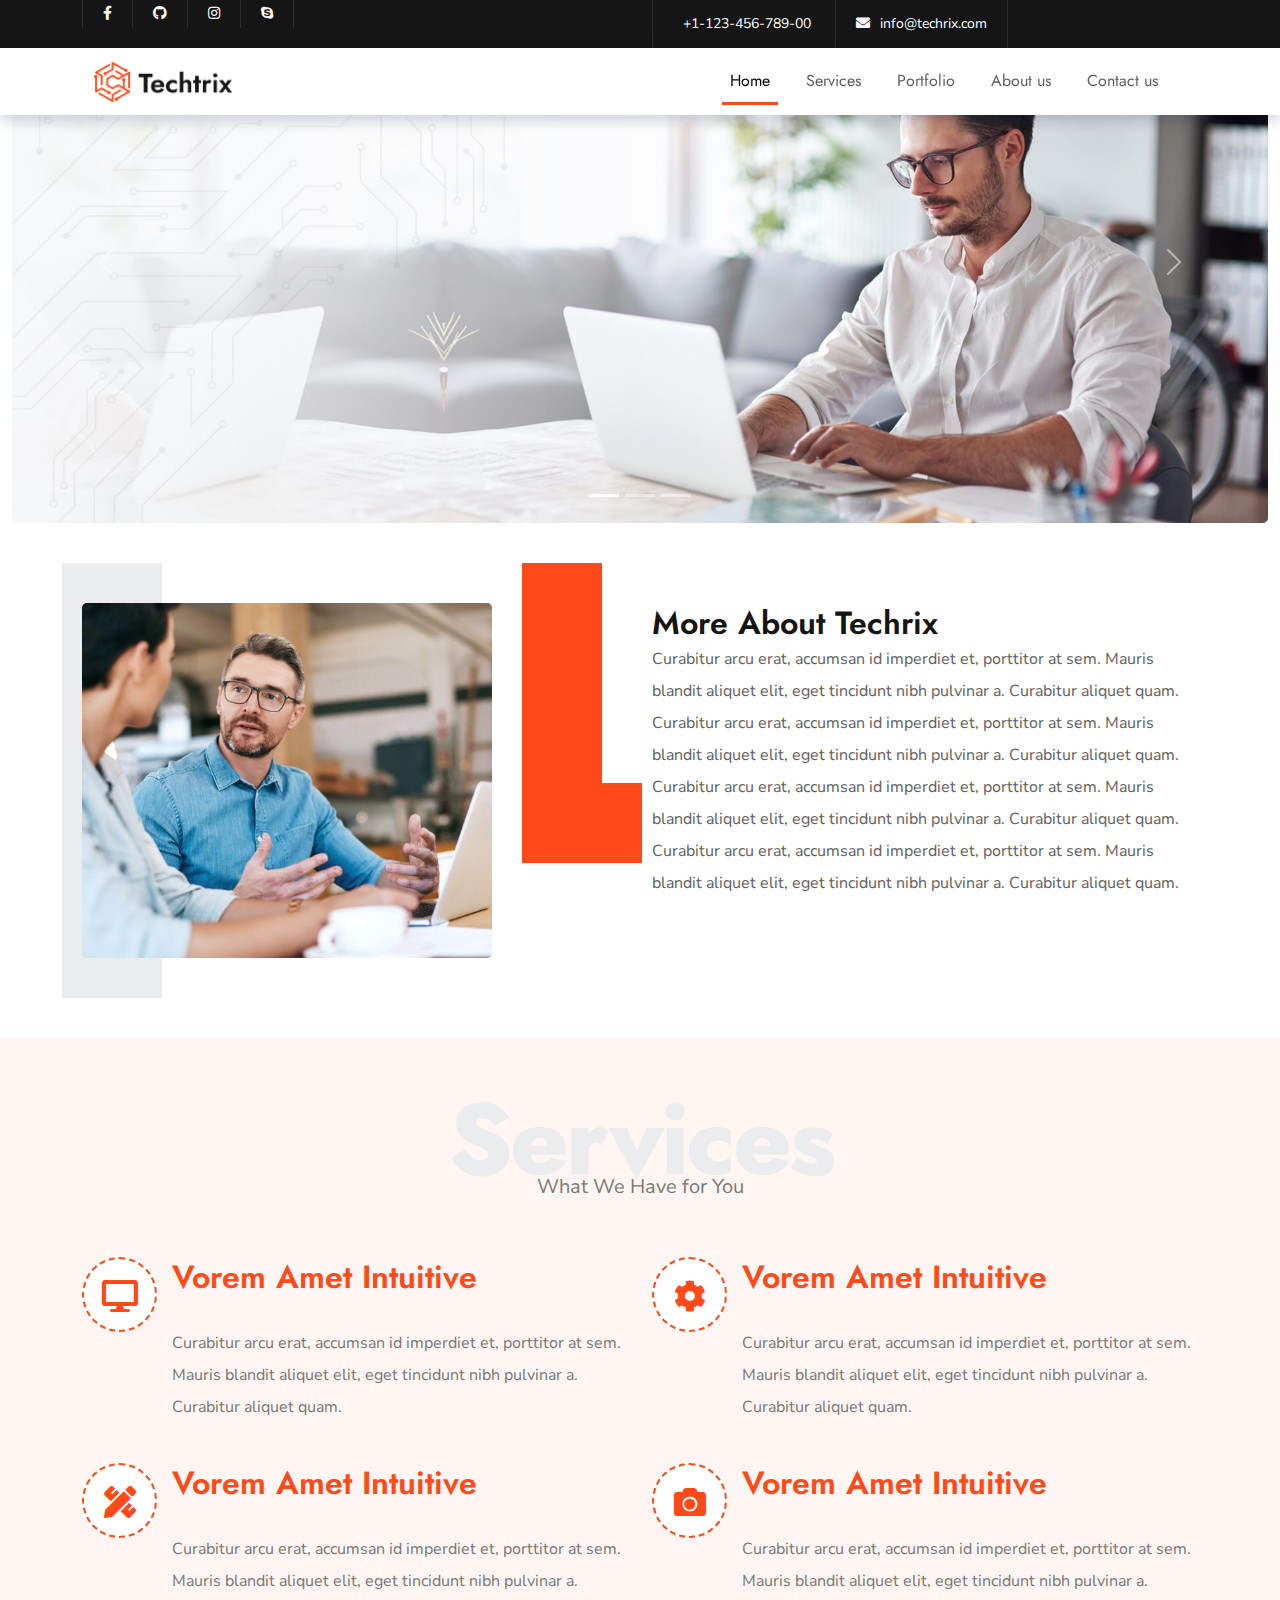
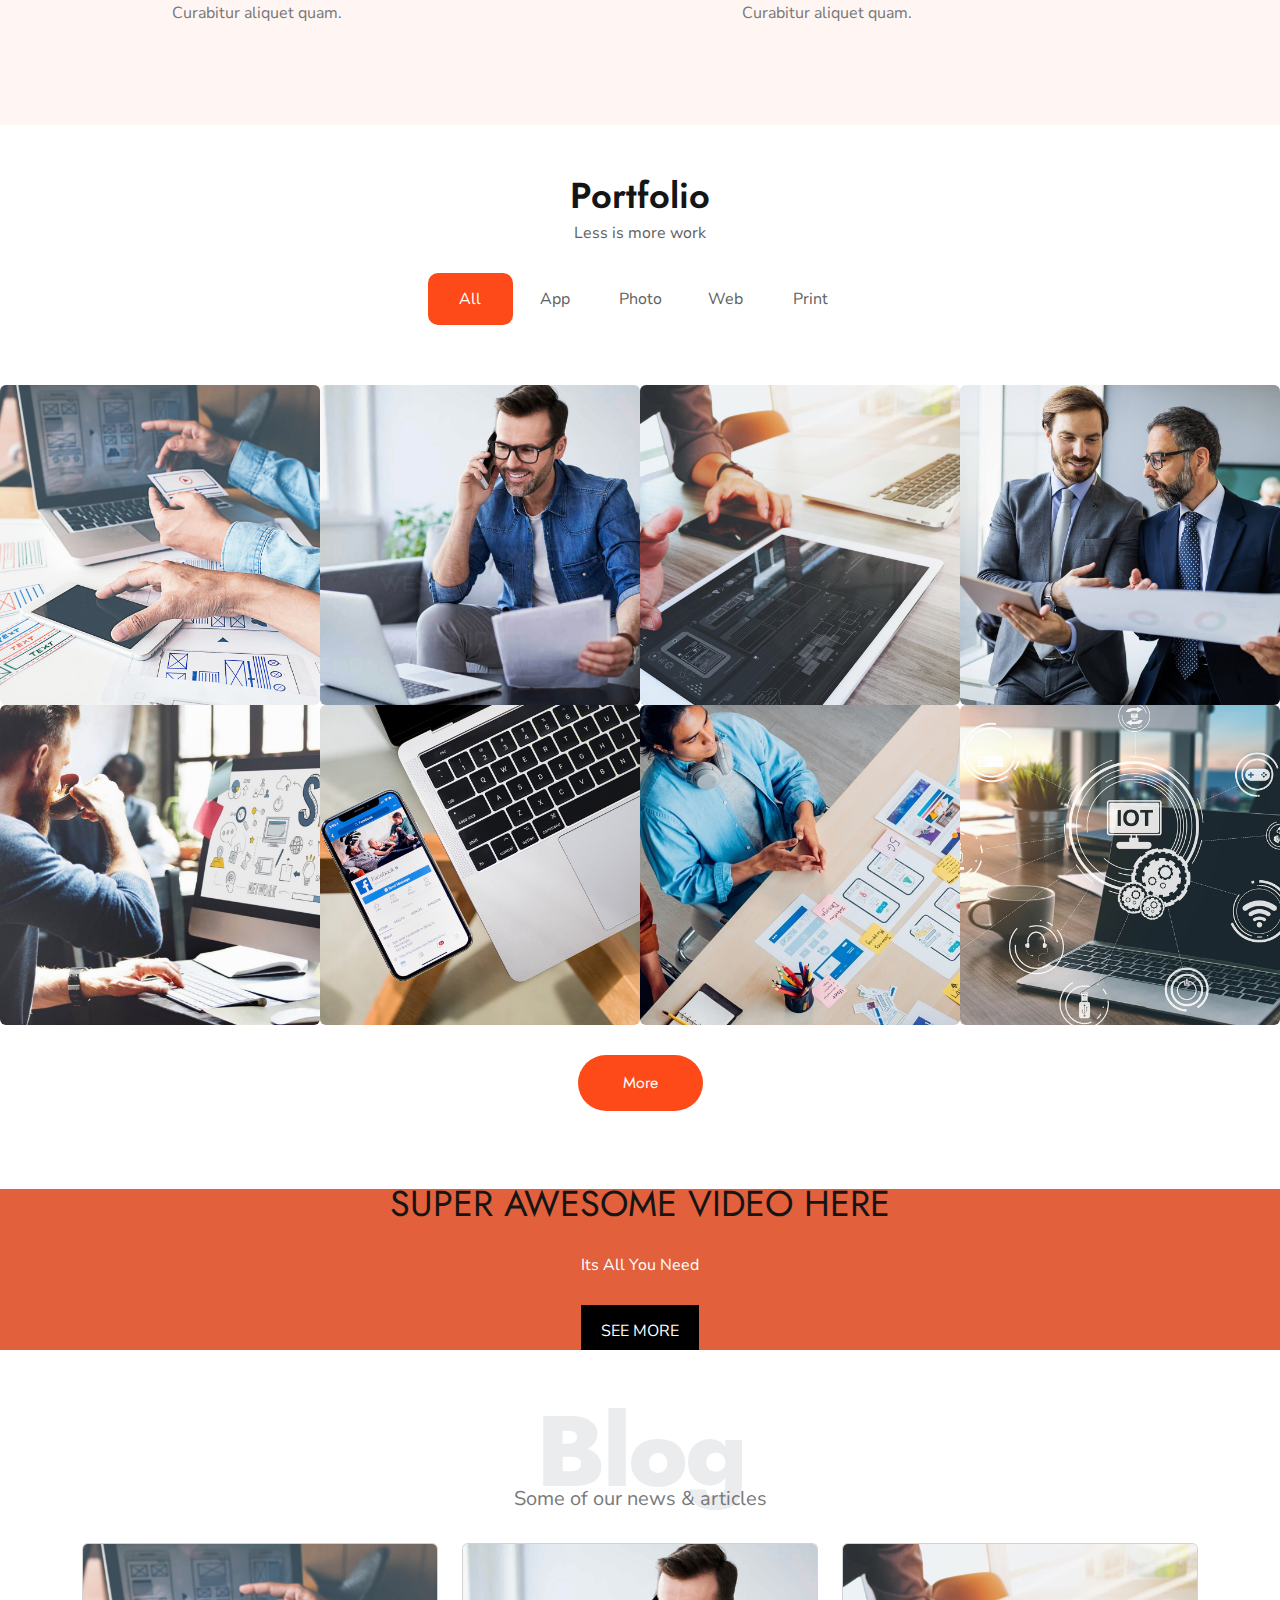
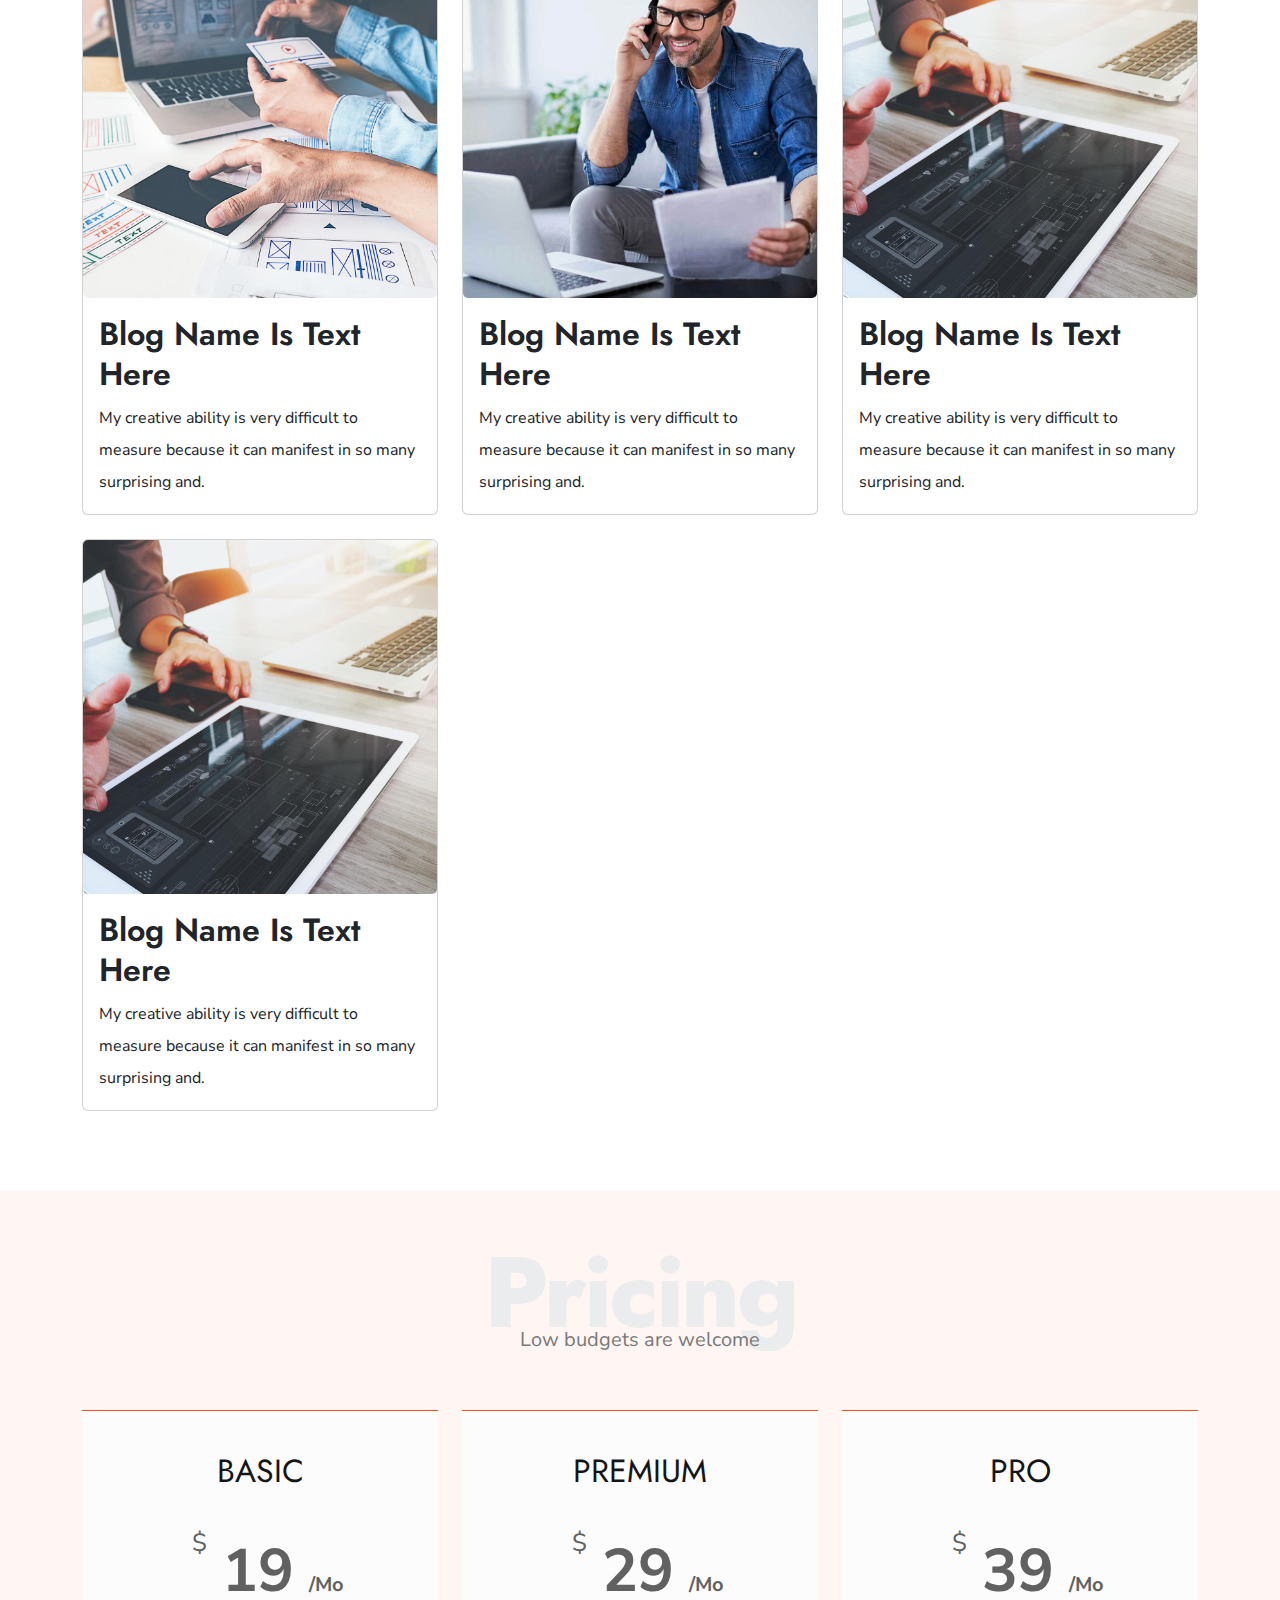
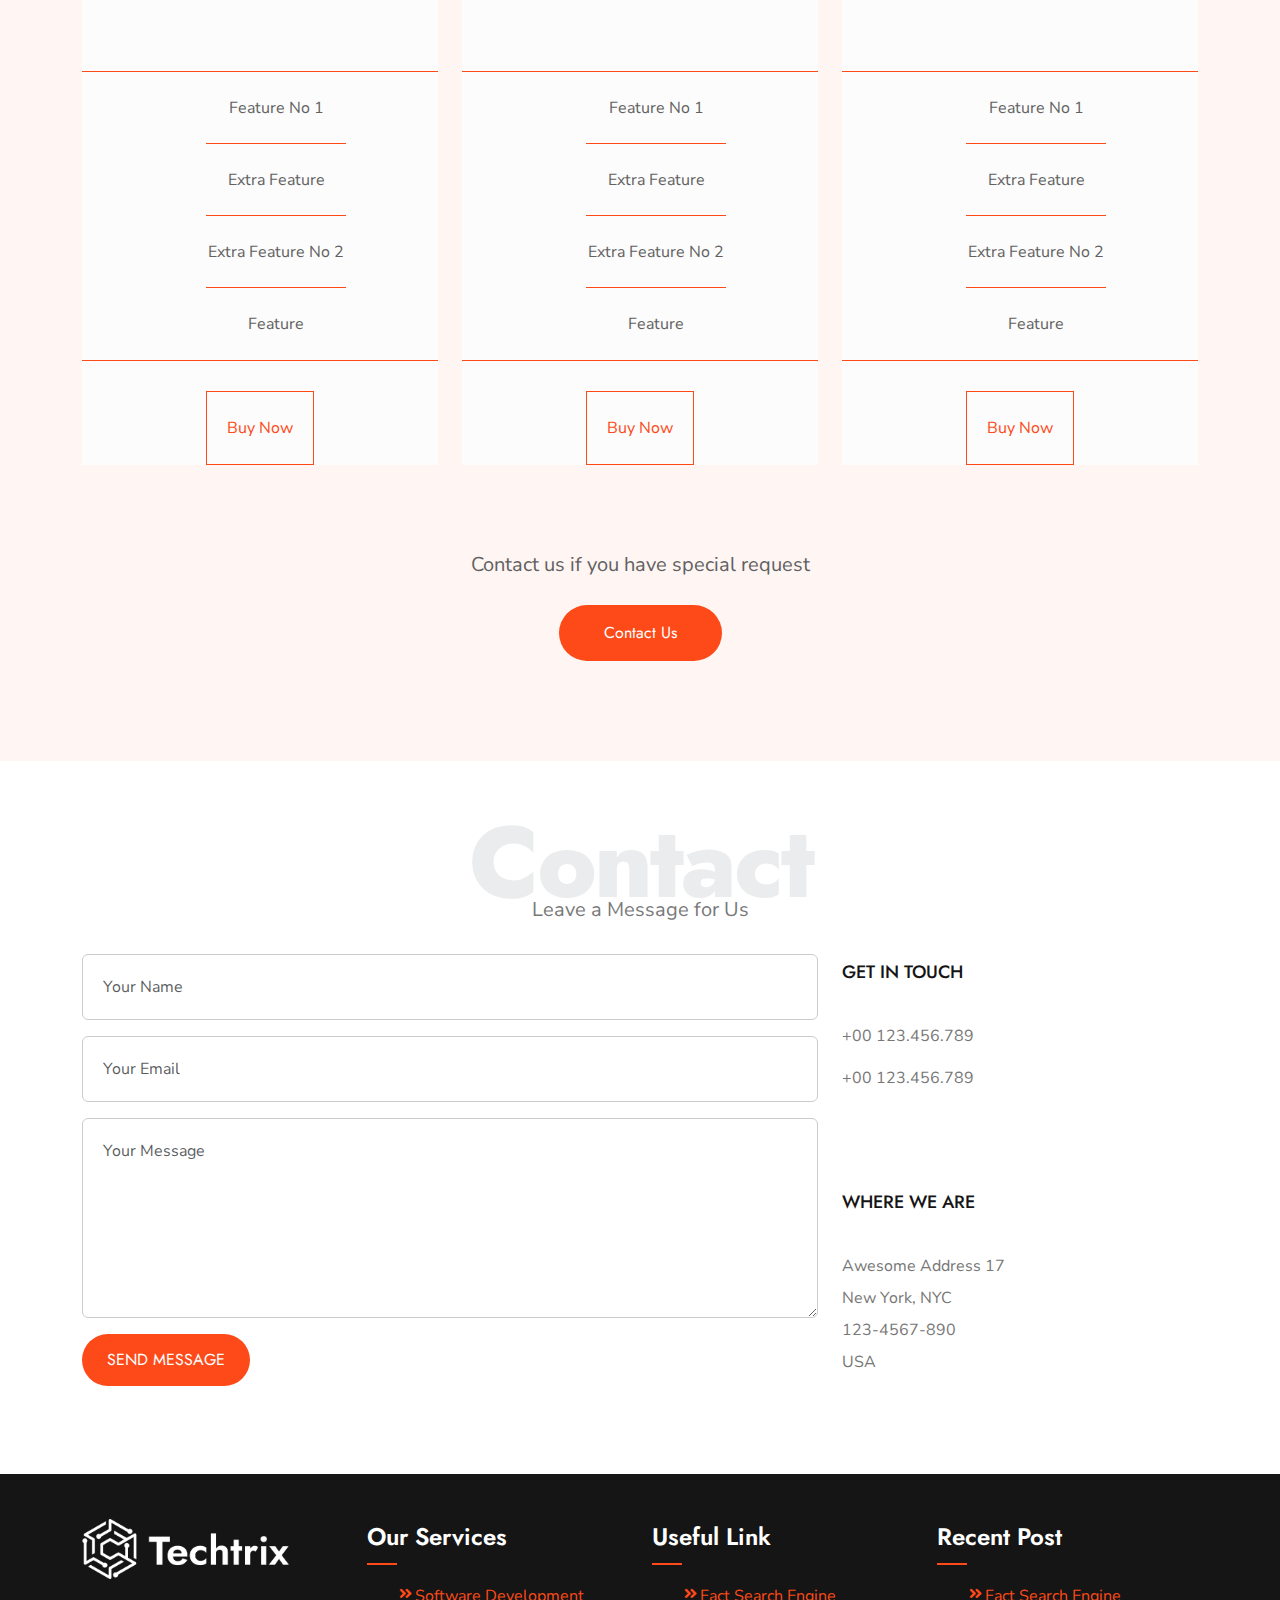
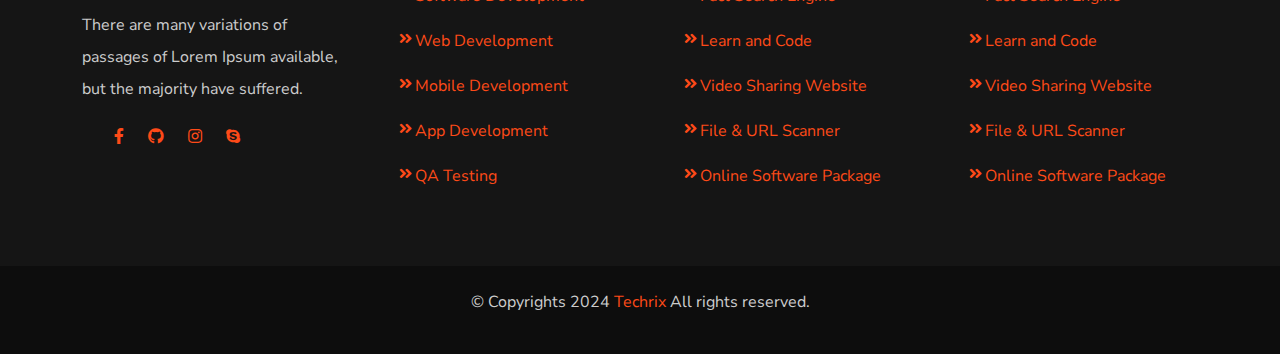
==== commit 5ea4cc89: "adding footer component using bootstrap" ====
--- a/html&css tasks DEPI/starting-with-bootstrap/index.html
+++ b/html&css tasks DEPI/starting-with-bootstrap/index.html
@@ -30,8 +30,8 @@
             <div
               class="col-lg-6 d-flex col-md-6 d-flex col-sm-6 d-flex col-xs-6 d-flex"
             >
-              <div class="header-social text-right">
-                <ul>
+              <div class="header-social text-right ">
+                <ul class="d-inline-flex">
                   <li>
                     <a href="#"><i class="fab fa-facebook-f"></i></a>
                   </li>
@@ -639,6 +639,101 @@
     </div>
     
     <!-- End Contact -->
+       <!-- Start Footer -->
+  <footer id="footer">
+    <div class="container">
+      <div class="main-footer row">
+        <div class="col-lg-3 col-md-6">
+          <div class="widget">
+            <img src="./assets/images/logo-white.png" class="footer-logo" alt="gym-footer-logo">
+            <p>There are many variations of passages of Lorem Ipsum available, but the majority have
+              suffered.</p>
+            <div class="footer-social">
+              <ul class=" d-flex flex-row gap-4">
+                <li><a href="#"><i class="fab fa-facebook-f"></i></a></li>
+                <li><a href="#"><i class="fab fa-github"></i></a></li>
+                <li><a href="#"><i class="fab fa-instagram"></i></a></li>
+                <li><a href="#"><i class="fab fa-skype"></i></a></li>
+              </ul>
+            </div>
+          </div>
+        </div>
+        <div class="col-lg-3 col-md-6">
+          <div class="widget">
+            <h4 class="widget-title">Our Services</h4>
+            <ul class="menu-useful-service-links">
+              <li>
+                <a href="#">Software Development</a>
+              </li>
+              <li>
+                <a href="#">Web Development</a>
+              </li>
+              <li>
+                <a href="#">Mobile Development</a>
+              </li>
+              <li>
+                <a href="#">App Development</a>
+              </li>
+              <li>
+                <a href="#">QA Testing</a>
+              </li>
+            </ul>
+          </div>
+        </div>
+        <div class="col-lg-3 col-md-6">
+          <div class="widget">
+            <h4 class="widget-title">Useful link</h4>
+            <ul class="menu-useful-service-links">
+              <li>
+                <a href="#">Fact Search Engine</a>
+              </li>
+              <li>
+                <a href="#">Learn and Code</a>
+              </li>
+              <li>
+                <a href="#">Video Sharing Website</a>
+              </li>
+              <li>
+                <a href="#">File &amp; URL Scanner</a>
+              </li>
+              <li>
+                <a href="#">Online Software Package</a>
+              </li>
+            </ul>
+          </div>
+        </div>
+        <div class="col-lg-3 col-md-6">
+          <div class="widget-menu widget">
+            <h4 class="widget-title">Recent post</h4>
+            <ul class="menu-useful-service-links">
+              <li>
+                <a href="#">Fact Search Engine</a>
+              </li>
+              <li>
+                <a href="#">Learn and Code</a>
+              </li>
+              <li>
+                <a href="#">Video Sharing Website</a>
+              </li>
+              <li>
+                <a href="#">File &amp; URL Scanner</a>
+              </li>
+              <li>
+                <a href="#">Online Software Package</a>
+              </li>
+            </ul>
+          </div>
+        </div>
+      </div>
+    </div>
+    <div class="copy-rights">
+      <div class="container">
+        <p class="copyright-left">© Copyrights 2024 <a href="index.html">Techrix</a> All rights reserved.</p>
+      </div>
+    </div>
+  </footer>
+  <!-- End Footer -->
+ 
 
     <!-- ---------------------------------------------------- -->
     <script src="./assets/js/jquery-3.7.1.min.js"></script>
--- a/html&css tasks DEPI/starting-with-bootstrap/assets/css/style.css
+++ b/html&css tasks DEPI/starting-with-bootstrap/assets/css/style.css
@@ -294,14 +294,14 @@
 
 header .top-header .header-social ul li {
   list-style: none;
-  display: inline-flex;
+ 
   border-left: 1px solid rgba(255, 255, 255, 0.1);
 }
 
 header .top-header .header-social ul li a {
   color: var(--white-color);
   padding: 10px 20px;
-  display: inline-flex;
+  
 }
 
 header .top-header .top-header ul li a:hover {
@@ -587,10 +587,7 @@
   padding-top: var(--section-padding);
   padding-bottom: var(--section-padding);
 }
-.portfolio .shuffle {
-  display: flex;
-  justify-content: center;
-}
+
 .portfolio .shuffle li {
   padding: 10px;
   min-width: 85px;
@@ -826,7 +823,7 @@
   color: white;
   padding: 10px 25px;
   border: none;
-  display: flex;
+ 
   margin-left: auto;
   text-transform: uppercase;
   cursor: pointer;
@@ -863,15 +860,13 @@
 }
 /* End Contact */
 
-/* Start Footer */
+/* Start Fo0ter */
 footer {
   background-color: var(--dark-color);
   color: #cccccc;
 }
 footer .main-footer {
-  display: grid;
-  grid-template-columns: repeat(auto-fill, minmax(250px, 1fr));
-  gap: 30px;
+
   padding: 45px 0px;
 }
 
@@ -939,7 +934,7 @@
 
 footer .main-footer > .col .widget .footer-social ul li {
   list-style: none;
-  display: inline-flex;
+
   border-left: 1px solid rgba(255, 255, 255, 0.1);
 }
 
@@ -950,7 +945,7 @@
 footer .main-footer > .col .widget .footer-social ul li a {
   color: var(--white-color);
   padding: 10px 20px;
-  display: inline-flex;
+
 }
 
 footer .main-footer > .col .widget .top-footer ul li a:hover {
